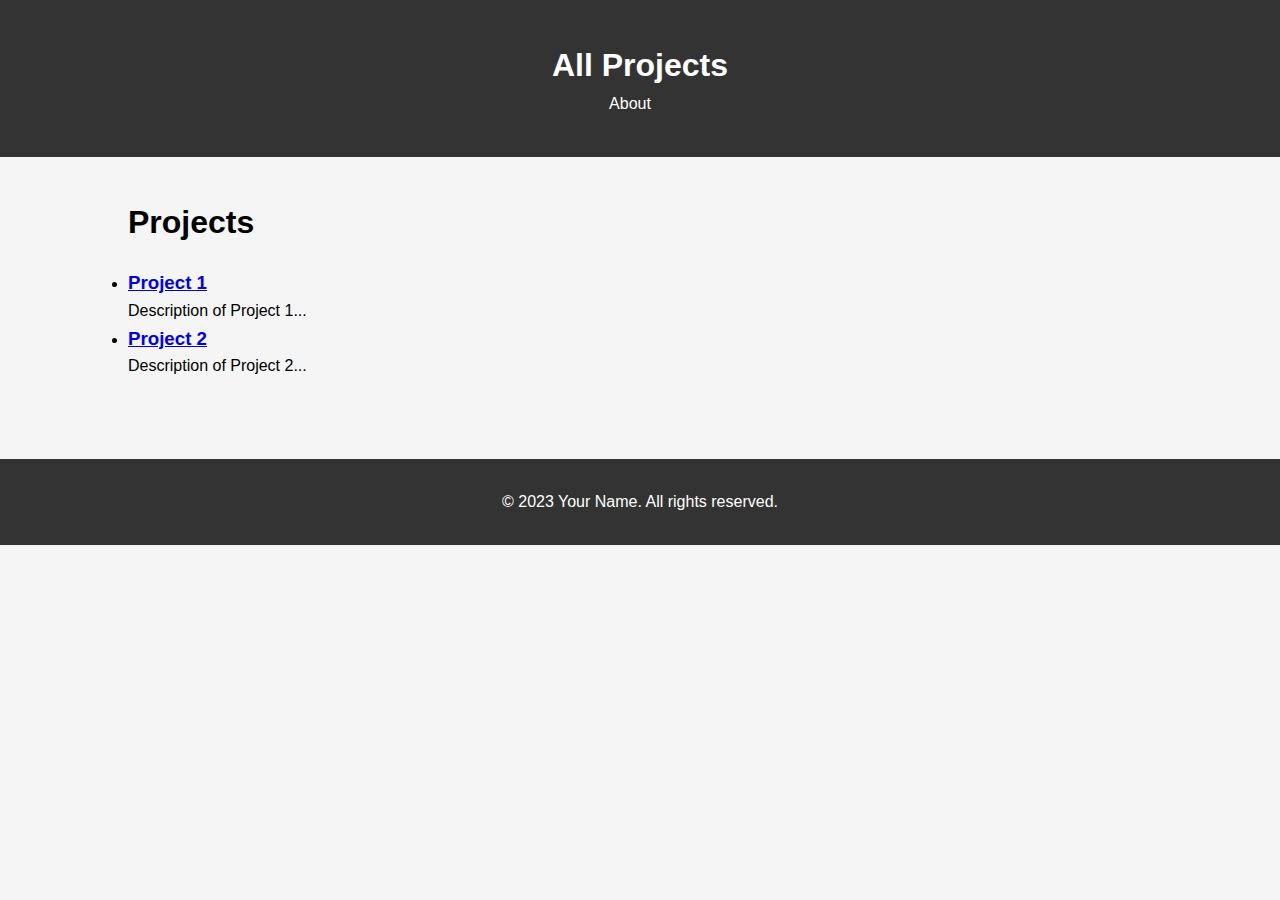
==== projects.html @ 8aae68dc "Added About Me Section" ====
<!DOCTYPE html>
<html lang="en">
<head>
  <meta charset="UTF-8">
  <meta name="viewport" content="width=device-width, initial-scale=1.0">
  <title>All Projects - Game Development Portfolio</title>
  <link rel="stylesheet" href="styles.css"> <!-- Link to your CSS file for styling -->
</head>
<body>
  <header>
    <div class="container">
      <h1>All Projects</h1>
      <nav>
        <ul>
          <li><a href="index.html">About</a></li>
        </ul>
      </nav>
    </div>
  </header>

  <main>
    <div class="container">
      <section id="project-list">
        <h2>Projects</h2>
        <ul>
          <li>
            <h3><a href="project1.html">Project 1</a></h3>
            <p>Description of Project 1...</p>
          </li>
          <li>
            <h3><a href="project2.html">Project 2</a></h3>
            <p>Description of Project 2...</p>
          </li>
          <!-- Add more projects as needed -->
        </ul>
      </section>
    </div>
  </main>

  <footer>
    <div class="container">
      <p>&copy; 2023 Your Name. All rights reserved.</p>
    </div>
  </footer>
</body>
</html>
---- styles.css ----
/* Basic Reset */
* {
    margin: 0;
    padding: 0;
    box-sizing: border-box;
  }
  
  body {
    font-family: Arial, sans-serif;
    line-height: 1.6;
    background-color: #f5f5f5;
  }
  
  .container {
    width: 80%;
    margin: 0 auto;
    padding: 20px 0;
  }
  
  header {
    background-color: #333;
    color: #fff;
    padding: 20px 0;
  }
  
  header h1 {
    text-align: center;
  }
  
  nav ul {
    list-style: none;
    text-align: center;
  }
  
  nav ul li {
    display: inline;
    margin-right: 20px;
  }
  
  nav ul li a {
    color: #fff;
    text-decoration: none;
  }
  
  main {
    padding: 20px 0;
  }
  
  section {
    margin-bottom: 40px;
  }
  
  h2 {
    font-size: 2em;
    margin-bottom: 20px;
  }
  
  .project {
    background-color: #fff;
    padding: 20px;
    border-radius: 5px;
    box-shadow: 0 0 10px rgba(0, 0, 0, 0.1);
  }
  
  .project h3 {
    margin-bottom: 10px;
  }
  
  .project p {
    color: #666;
    margin-bottom: 15px;
  }
  
  .project img {
    max-width: 100%;
    height: auto;
    border-radius: 5px;
  }
  
  footer {
    background-color: #333;
    color: #fff;
    text-align: center;
    padding: 10px 0;
  }
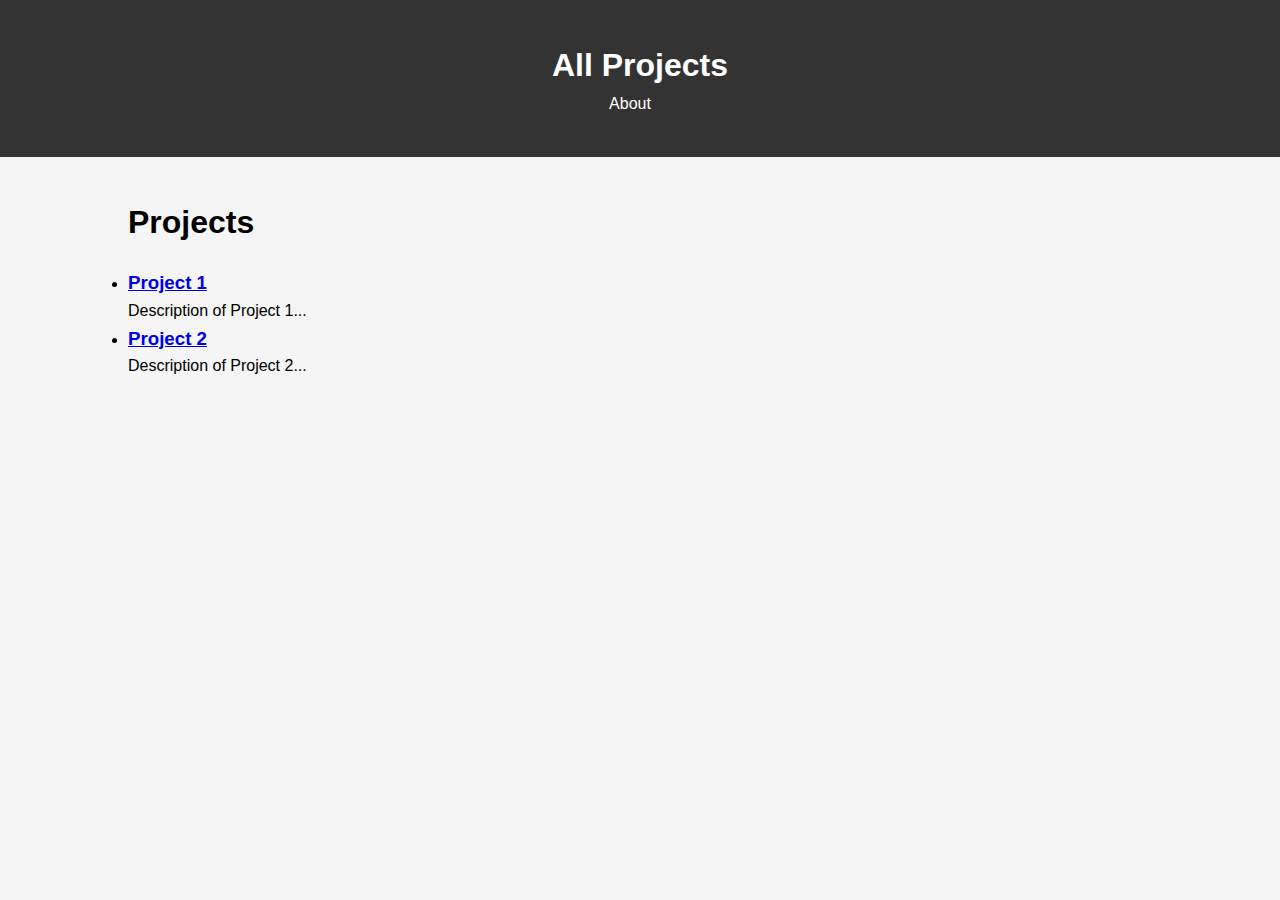
==== commit 519034eb: "Minor Changes" ====
--- a/projects.html
+++ b/projects.html
@@ -4,7 +4,7 @@
   <meta charset="UTF-8">
   <meta name="viewport" content="width=device-width, initial-scale=1.0">
   <title>All Projects - Game Development Portfolio</title>
-  <link rel="stylesheet" href="styles.css"> <!-- Link to your CSS file for styling -->
+  <link rel="stylesheet" href="styles.css">
 </head>
 <body>
   <header>
@@ -31,16 +31,9 @@
             <h3><a href="project2.html">Project 2</a></h3>
             <p>Description of Project 2...</p>
           </li>
-          <!-- Add more projects as needed -->
         </ul>
       </section>
     </div>
   </main>
-
-  <footer>
-    <div class="container">
-      <p>&copy; 2023 Your Name. All rights reserved.</p>
-    </div>
-  </footer>
 </body>
 </html>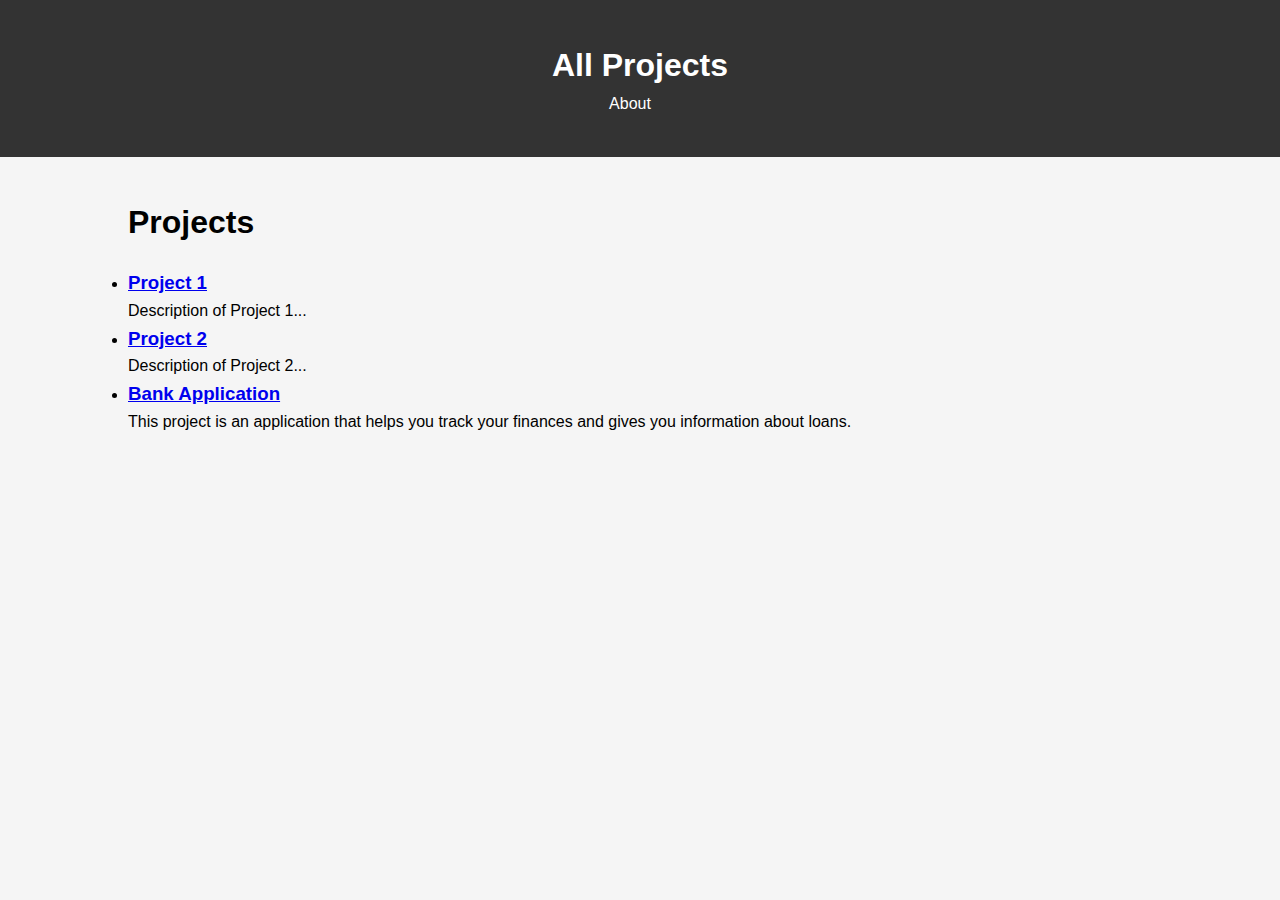
==== commit fa2f6197: "Update projects.html" ====
--- a/projects.html
+++ b/projects.html
@@ -31,6 +31,10 @@
             <h3><a href="project2.html">Project 2</a></h3>
             <p>Description of Project 2...</p>
           </li>
+          <li>
+            <h3><a href="project3.html">Bank Application</a></h3>
+            <p>This project is an application that helps you track your finances and gives you information about loans.</p>
+          </li>
         </ul>
       </section>
     </div>
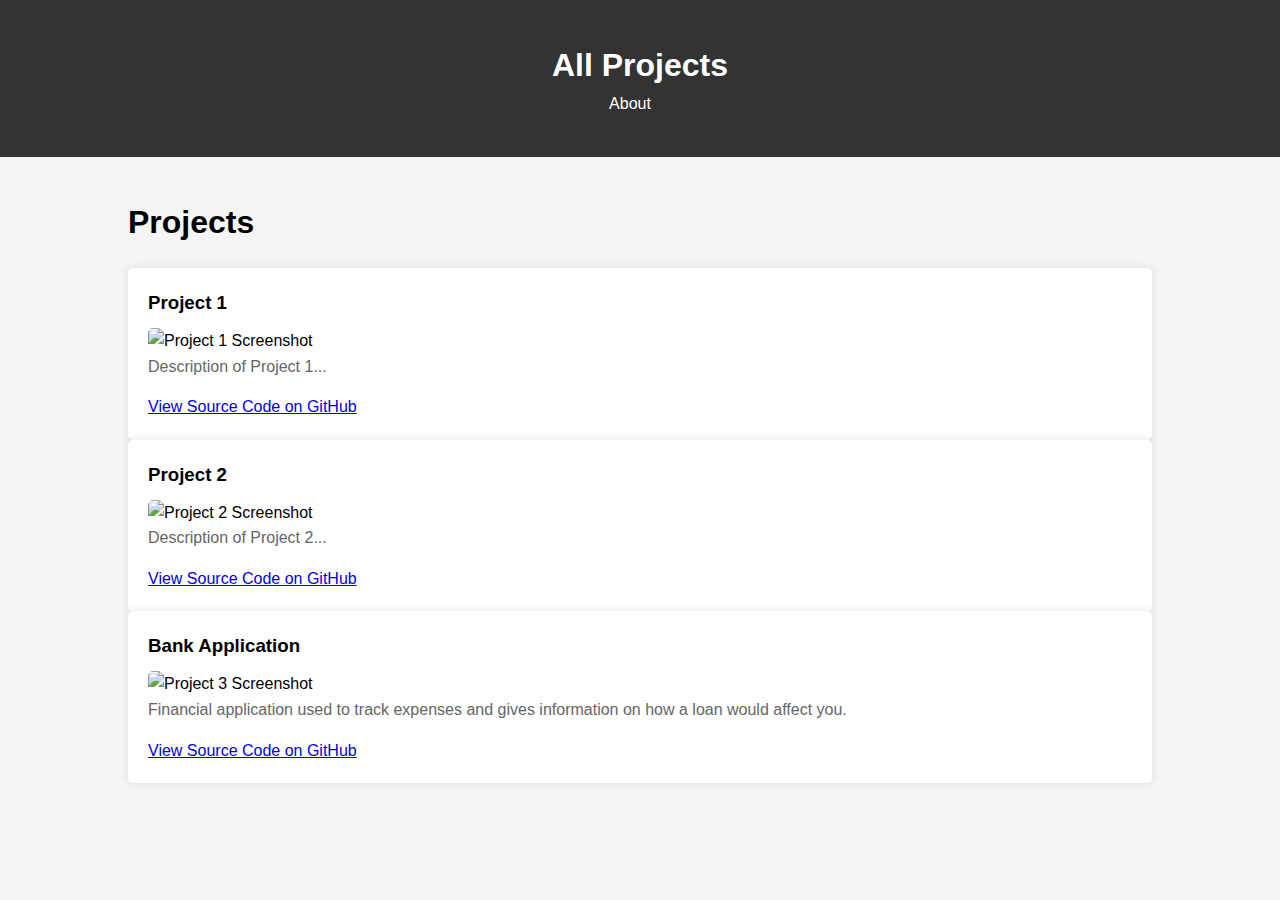
==== commit f4c9f9ab: "Update projects.html" ====
--- a/projects.html
+++ b/projects.html
@@ -22,20 +22,24 @@
     <div class="container">
       <section id="project-list">
         <h2>Projects</h2>
-        <ul>
-          <li>
-            <h3><a href="project1.html">Project 1</a></h3>
+        <div class="project">
+            <h3>Project 1</h3>
+            <img src="project1-screenshot.jpg" alt="Project 1 Screenshot">
             <p>Description of Project 1...</p>
-          </li>
-          <li>
-            <h3><a href="project2.html">Project 2</a></h3>
+            <a href="https://github.com/yourusername/project1" target="_blank" rel="noopener noreferrer">View Source Code on GitHub</a>
+          </div>
+          <div class="project">
+            <h3>Project 2</h3>
+            <img src="project2-screenshot.jpg" alt="Project 2 Screenshot">
             <p>Description of Project 2...</p>
-          </li>
-          <li>
-            <h3><a href="project3.html">Bank Application</a></h3>
-            <p>This project is an application that helps you track your finances and gives you information about loans.</p>
-          </li>
-        </ul>
+            <a href="https://github.com/yourusername/project2" target="_blank" rel="noopener noreferrer">View Source Code on GitHub</a>
+          </div>
+          <div class="project">
+            <h3>Bank Application</h3>
+            <img src="project1-screenshot.jpg" alt="Project 3 Screenshot">
+            <p>Financial application used to track expenses and gives information on how a loan would affect you.</p>
+            <a href="https://github.com/nsch3203/Bank-Application" target="_blank" rel="noopener noreferrer">View Source Code on GitHub</a>
+          </div>
       </section>
     </div>
   </main>
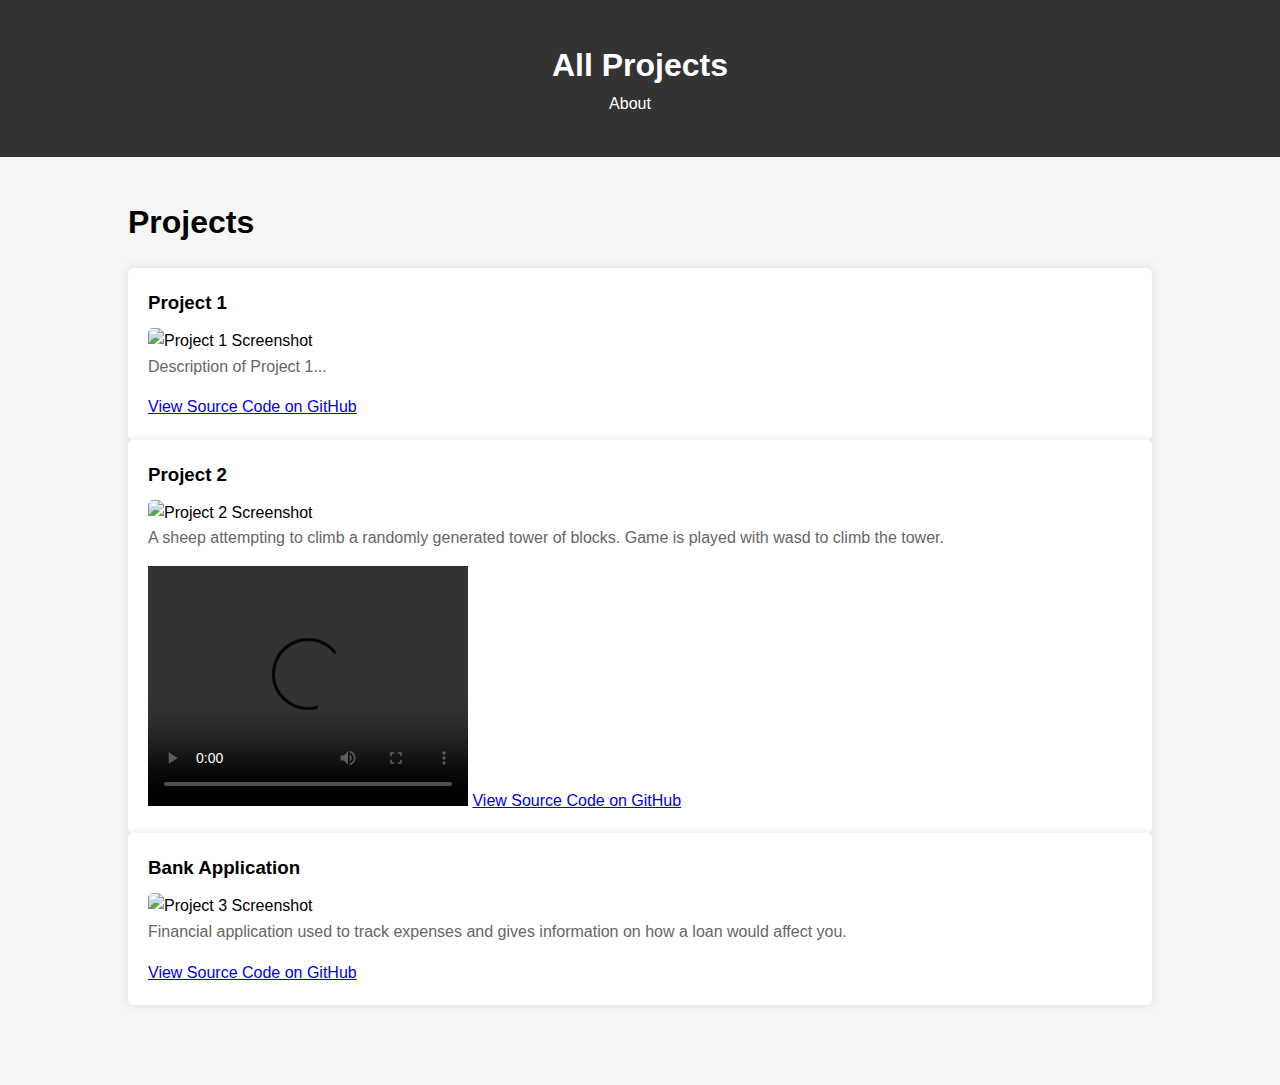
==== commit 00585fc5: "Added Demo Video for P2" ====
--- a/projects.html
+++ b/projects.html
@@ -31,8 +31,12 @@
           <div class="project">
             <h3>Project 2</h3>
             <img src="project2-screenshot.jpg" alt="Project 2 Screenshot">
-            <p>Description of Project 2...</p>
-            <a href="https://github.com/yourusername/project2" target="_blank" rel="noopener noreferrer">View Source Code on GitHub</a>
+            <p>A sheep attempting to climb a randomly generated tower of blocks. Game is played with wasd to climb the tower.</p>
+            <video width="320" height="240" controls>
+                <source src="Videos\Sheep It Up Demo.mp4" type="video/mp4">
+                Your browser does not support the video tag.
+              </video>
+            <a href="https://github.com/nsch3203/Sheep-It-Up-Game" target="_blank" rel="noopener noreferrer">View Source Code on GitHub</a>
           </div>
           <div class="project">
             <h3>Bank Application</h3>
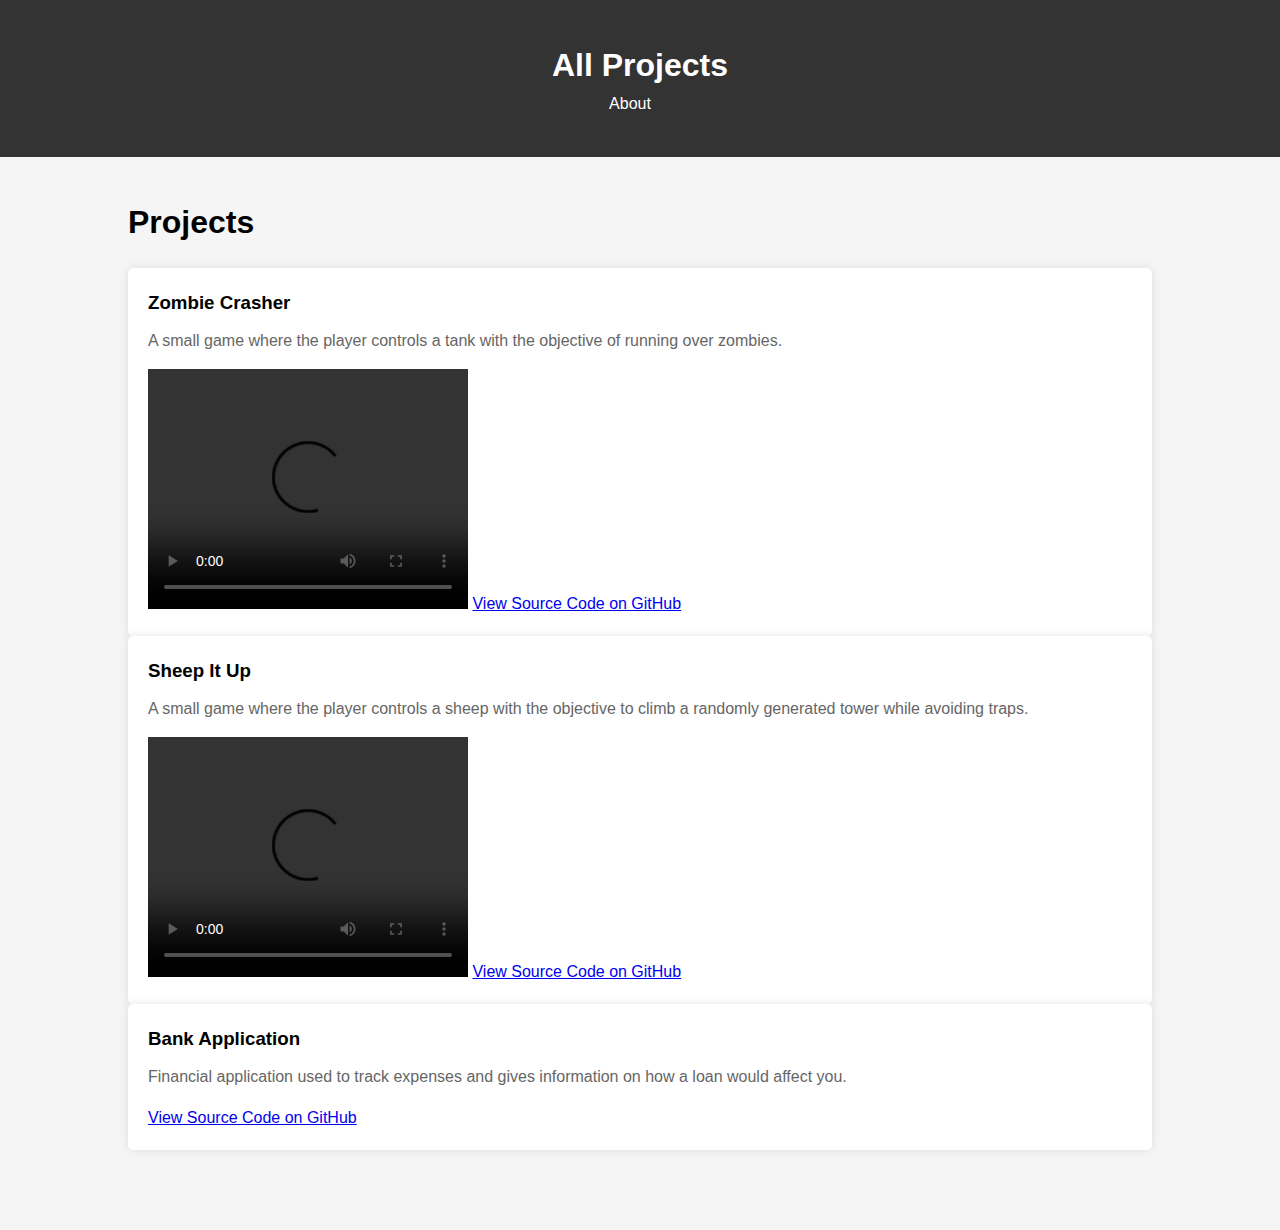
==== commit b1a8d163: "Added Demo and Changed Picture Height" ====
--- a/projects.html
+++ b/projects.html
@@ -23,15 +23,17 @@
       <section id="project-list">
         <h2>Projects</h2>
         <div class="project">
-            <h3>Project 1</h3>
-            <img src="project1-screenshot.jpg" alt="Project 1 Screenshot">
-            <p>Description of Project 1...</p>
+            <h3>Zombie Crasher</h3>
+            <p>A small game where the player controls a tank with the objective of running over zombies.</p>
+            <video width="320" height="240" controls>
+                <source src="Videos\Zombie Crasher Demo.mp4" type="video/mp4">
+                Your browser does not support the video tag.
+              </video>
             <a href="https://github.com/yourusername/project1" target="_blank" rel="noopener noreferrer">View Source Code on GitHub</a>
           </div>
           <div class="project">
-            <h3>Project 2</h3>
-            <img src="project2-screenshot.jpg" alt="Project 2 Screenshot">
-            <p>A sheep attempting to climb a randomly generated tower of blocks. Game is played with wasd to climb the tower.</p>
+            <h3>Sheep It Up</h3>
+            <p>A small game where the player controls a sheep with the objective to climb a randomly generated tower while avoiding traps.</p>
             <video width="320" height="240" controls>
                 <source src="Videos\Sheep It Up Demo.mp4" type="video/mp4">
                 Your browser does not support the video tag.
@@ -40,7 +42,6 @@
           </div>
           <div class="project">
             <h3>Bank Application</h3>
-            <img src="project1-screenshot.jpg" alt="Project 3 Screenshot">
             <p>Financial application used to track expenses and gives information on how a loan would affect you.</p>
             <a href="https://github.com/nsch3203/Bank-Application" target="_blank" rel="noopener noreferrer">View Source Code on GitHub</a>
           </div>
--- a/styles.css
+++ b/styles.css
@@ -76,6 +76,11 @@
     height: auto;
     border-radius: 5px;
   }
+
+  .profile-picture {
+    width: 300px;
+    height: auto; 
+  }
   
   footer {
     background-color: #333;
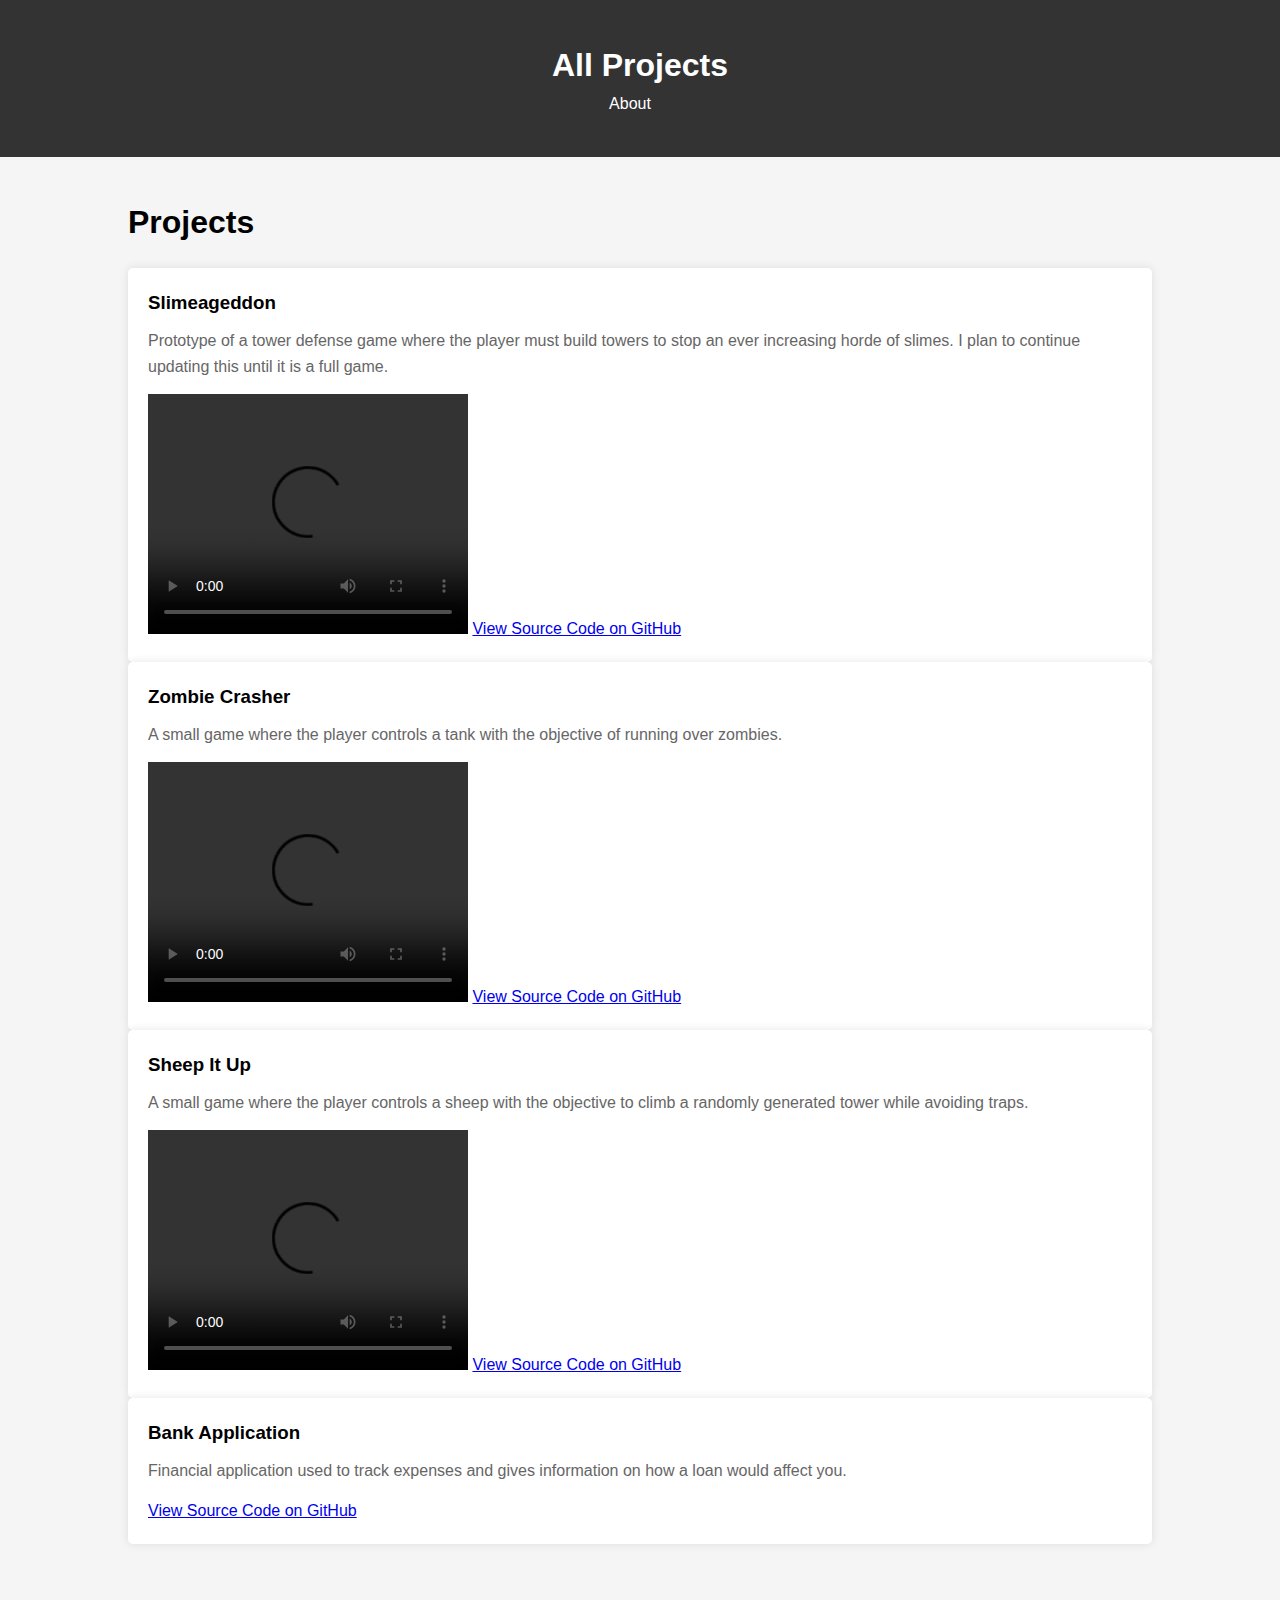
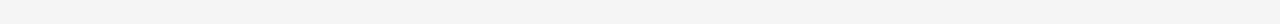
==== commit da5ae2ad: "Added Slimeaggedon Info/Demo" ====
--- a/projects.html
+++ b/projects.html
@@ -23,13 +23,22 @@
       <section id="project-list">
         <h2>Projects</h2>
         <div class="project">
+          <h3>Slimeageddon</h3>
+          <p>Prototype of a tower defense game where the player must build towers to stop an ever increasing horde of slimes. I plan to continue updating this until it is a full game.</p>
+          <video width="320" height="240" controls>
+              <source src="Videos\Slimeageddon Demo.mp4" type="video/mp4">
+              Your browser does not support the video tag.
+            </video>
+          <a href="https://github.com/nsch3203/Slimeaggedon" target="_blank" rel="noopener noreferrer">View Source Code on GitHub</a>
+        </div>
+        <div class="project">
             <h3>Zombie Crasher</h3>
             <p>A small game where the player controls a tank with the objective of running over zombies.</p>
             <video width="320" height="240" controls>
                 <source src="Videos\Zombie Crasher Demo.mp4" type="video/mp4">
                 Your browser does not support the video tag.
               </video>
-            <a href="https://github.com/yourusername/project1" target="_blank" rel="noopener noreferrer">View Source Code on GitHub</a>
+            <a href="https://github.com/nsch3203/Zombie-Crasher" target="_blank" rel="noopener noreferrer">View Source Code on GitHub</a>
           </div>
           <div class="project">
             <h3>Sheep It Up</h3>
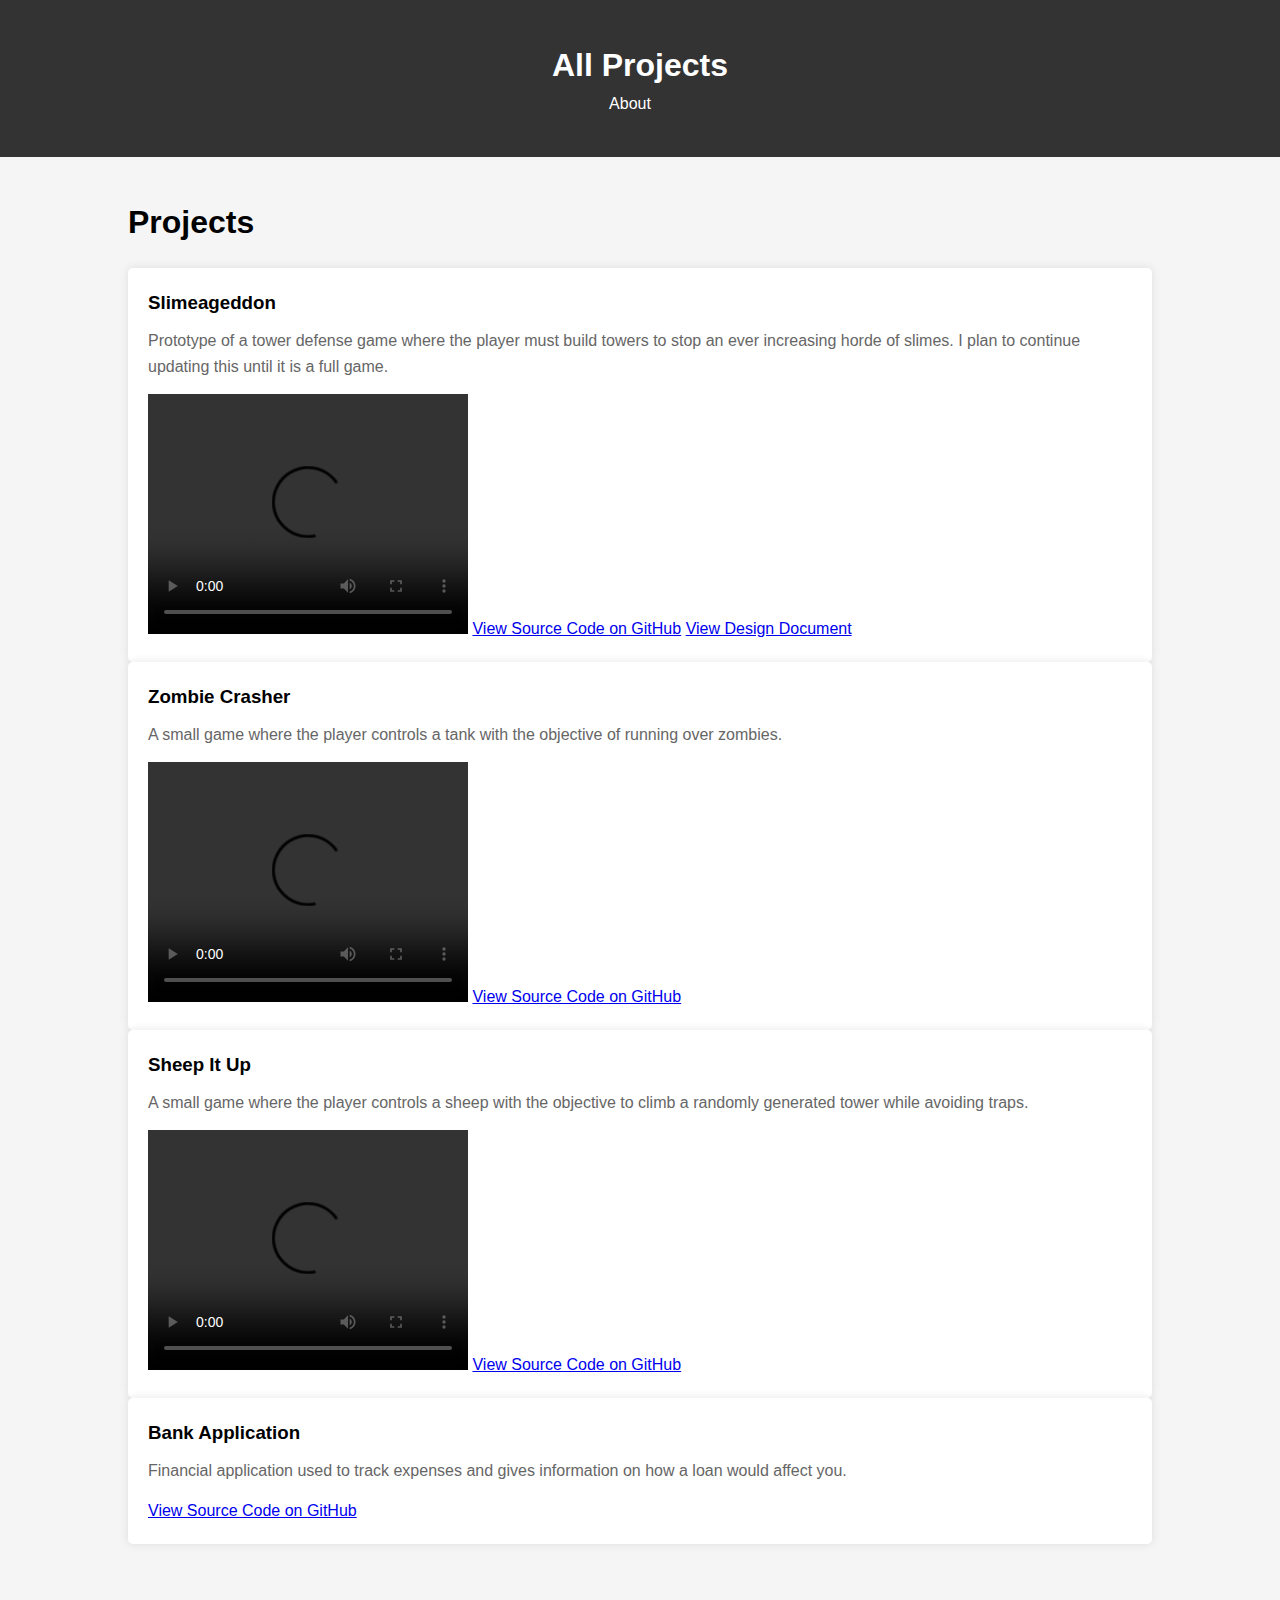
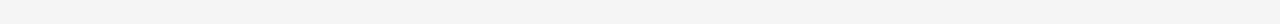
==== commit 321b45a5: "Update projects.html" ====
--- a/projects.html
+++ b/projects.html
@@ -30,6 +30,7 @@
               Your browser does not support the video tag.
             </video>
           <a href="https://github.com/nsch3203/Slimeaggedon" target="_blank" rel="noopener noreferrer">View Source Code on GitHub</a>
+          <a href="https://docs.google.com/document/d/1K9Chf5CnxhczDoTipOD9QhPWJ5kWYHOrT59EBwhxD98/edit?usp=sharing" target="_blank" rel="noopener noreferrer">View Design Document</a>
         </div>
         <div class="project">
             <h3>Zombie Crasher</h3>
